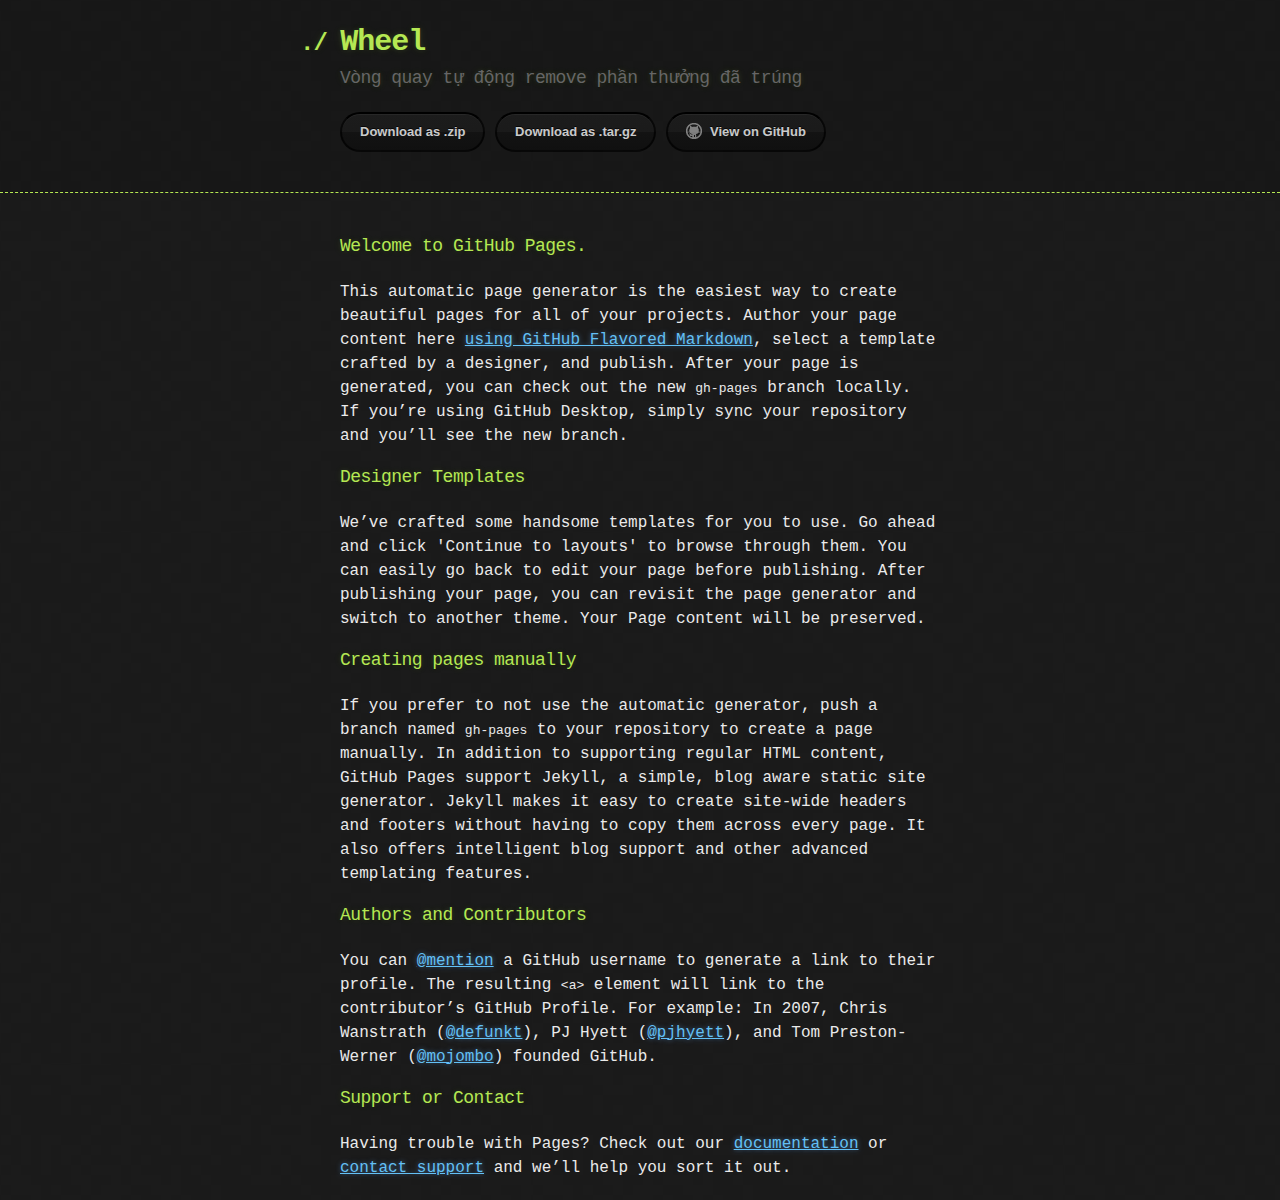
==== index.html @ a9d40bf6 "Create gh-pages branch via GitHub" ====
<!DOCTYPE html>
<html>
  <head>
    <meta charset='utf-8'>
    <meta http-equiv="X-UA-Compatible" content="chrome=1">

    <link rel="stylesheet" type="text/css" href="stylesheets/stylesheet.css" media="screen">
    <link rel="stylesheet" type="text/css" href="stylesheets/github-dark.css" media="screen">
    <link rel="stylesheet" type="text/css" href="stylesheets/print.css" media="print">

    <title>Wheel by khanhdinh91</title>
  </head>

  <body>

    <header>
      <div class="container">
        <h1>Wheel</h1>
        <h2>Vòng quay tự động remove phần thưởng đã trúng</h2>

        <section id="downloads">
          <a href="https://github.com/khanhdinh91/wheel/zipball/master" class="btn">Download as .zip</a>
          <a href="https://github.com/khanhdinh91/wheel/tarball/master" class="btn">Download as .tar.gz</a>
          <a href="https://github.com/khanhdinh91/wheel" class="btn btn-github"><span class="icon"></span>View on GitHub</a>
        </section>
      </div>
    </header>

    <div class="container">
      <section id="main_content">
        <h3>
<a id="welcome-to-github-pages" class="anchor" href="#welcome-to-github-pages" aria-hidden="true"><span aria-hidden="true" class="octicon octicon-link"></span></a>Welcome to GitHub Pages.</h3>

<p>This automatic page generator is the easiest way to create beautiful pages for all of your projects. Author your page content here <a href="https://guides.github.com/features/mastering-markdown/">using GitHub Flavored Markdown</a>, select a template crafted by a designer, and publish. After your page is generated, you can check out the new <code>gh-pages</code> branch locally. If you’re using GitHub Desktop, simply sync your repository and you’ll see the new branch.</p>

<h3>
<a id="designer-templates" class="anchor" href="#designer-templates" aria-hidden="true"><span aria-hidden="true" class="octicon octicon-link"></span></a>Designer Templates</h3>

<p>We’ve crafted some handsome templates for you to use. Go ahead and click 'Continue to layouts' to browse through them. You can easily go back to edit your page before publishing. After publishing your page, you can revisit the page generator and switch to another theme. Your Page content will be preserved.</p>

<h3>
<a id="creating-pages-manually" class="anchor" href="#creating-pages-manually" aria-hidden="true"><span aria-hidden="true" class="octicon octicon-link"></span></a>Creating pages manually</h3>

<p>If you prefer to not use the automatic generator, push a branch named <code>gh-pages</code> to your repository to create a page manually. In addition to supporting regular HTML content, GitHub Pages support Jekyll, a simple, blog aware static site generator. Jekyll makes it easy to create site-wide headers and footers without having to copy them across every page. It also offers intelligent blog support and other advanced templating features.</p>

<h3>
<a id="authors-and-contributors" class="anchor" href="#authors-and-contributors" aria-hidden="true"><span aria-hidden="true" class="octicon octicon-link"></span></a>Authors and Contributors</h3>

<p>You can <a href="https://help.github.com/articles/basic-writing-and-formatting-syntax/#mentioning-users-and-teams" class="user-mention">@mention</a> a GitHub username to generate a link to their profile. The resulting <code>&lt;a&gt;</code> element will link to the contributor’s GitHub Profile. For example: In 2007, Chris Wanstrath (<a href="https://github.com/defunkt" class="user-mention">@defunkt</a>), PJ Hyett (<a href="https://github.com/pjhyett" class="user-mention">@pjhyett</a>), and Tom Preston-Werner (<a href="https://github.com/mojombo" class="user-mention">@mojombo</a>) founded GitHub.</p>

<h3>
<a id="support-or-contact" class="anchor" href="#support-or-contact" aria-hidden="true"><span aria-hidden="true" class="octicon octicon-link"></span></a>Support or Contact</h3>

<p>Having trouble with Pages? Check out our <a href="https://help.github.com/pages">documentation</a> or <a href="https://github.com/contact">contact support</a> and we’ll help you sort it out.</p>
      </section>
    </div>

    
  </body>
</html>
---- stylesheets/stylesheet.css ----
body {
  margin: 0;
  padding: 0;
  background: #151515 url("../images/bkg.png") 0 0;
  color: #eaeaea;
  font: 16px;
  line-height: 1.5;
  font-family: Monaco, "Bitstream Vera Sans Mono", "Lucida Console", Terminal, monospace;
}

/* General & 'Reset' Stuff */

.container {
  width: 90%;
  max-width: 600px;
  margin: 0 auto;
}

section {
  display: block;
  margin: 0 0 20px 0;
}

h1, h2, h3, h4, h5, h6 {
  margin: 0 0 20px;
}

li {
  line-height: 1.4 ;
}

/* Header, <header>
   header   - container
   h1       - project name
   h2       - project description
*/

header {
  background: rgba(0, 0, 0, 0.1);
  width: 100%;
  border-bottom: 1px dashed #b5e853;
  padding: 20px 0;
  margin: 0 0 40px 0;
}

header h1 {
  font-size: 30px;
  line-height: 1.5;
  margin: 0 0 0 -40px;
  font-weight: bold;
  font-family: Monaco, "Bitstream Vera Sans Mono", "Lucida Console", Terminal, monospace;
  color: #b5e853;
  text-shadow: 0 1px 1px rgba(0, 0, 0, 0.1),
               0 0 5px rgba(181, 232, 83, 0.1),
               0 0 10px rgba(181, 232, 83, 0.1);
  letter-spacing: -1px;
  -webkit-font-smoothing: antialiased;
}

header h1:before {
  content: "./ ";
  font-size: 24px;
}

header h2 {
  font-size: 18px;
  font-weight: 300;
  color: #666;
}

#downloads .btn {
  display: inline-block;
  text-align: center;
  margin: 0;
}

/* Main Content
*/

#main_content {
  width: 100%;
  -webkit-font-smoothing: antialiased;
}
section img {
  max-width: 100%
}

h1, h2, h3, h4, h5, h6 {
  font-weight: normal;
  font-family: Monaco, "Bitstream Vera Sans Mono", "Lucida Console", Terminal, monospace;
  color: #b5e853;
  letter-spacing: -0.03em;
  text-shadow: 0 1px 1px rgba(0, 0, 0, 0.1),
               0 0 5px rgba(181, 232, 83, 0.1),
               0 0 10px rgba(181, 232, 83, 0.1);
}

#main_content h1 {
  font-size: 30px;
}

#main_content h2 {
  font-size: 24px;
}

#main_content h3 {
  font-size: 18px;
}

#main_content h4 {
  font-size: 14px;
}

#main_content h5 {
  font-size: 12px;
  text-transform: uppercase;
  margin: 0 0 5px 0;
}

#main_content h6 {
  font-size: 12px;
  text-transform: uppercase;
  color: #999;
  margin: 0 0 5px 0;
}

dt {
  font-style: italic;
  font-weight: bold;
}

ul li {
  list-style: none;
}

ul li:before {
  content: ">>";
  font-family: Monaco, "Bitstream Vera Sans Mono", "Lucida Console", Terminal, monospace;
  font-size: 13px;
  color: #b5e853;
  margin-left: -37px;
  margin-right: 21px;
  line-height: 16px;
}

blockquote {
  color: #aaa;
  padding-left: 10px;
  border-left: 1px dotted #666;
}

pre {
  background: rgba(0, 0, 0, 0.9);
  border: 1px solid rgba(255, 255, 255, 0.15);
  padding: 10px;
  font-size: 14px;
  color: #b5e853;
  border-radius: 2px;
  -moz-border-radius: 2px;
  -webkit-border-radius: 2px;
  text-wrap: normal;
  overflow: auto;
  overflow-y: hidden;
}

table {
  width: 100%;
  margin: 0 0 20px 0;
}

th {
  text-align: left;
  border-bottom: 1px dashed #b5e853;
  padding: 5px 10px;
}

td {
  padding: 5px 10px;
}

hr {
  height: 0;
  border: 0;
  border-bottom: 1px dashed #b5e853;
  color: #b5e853;
}

/* Buttons
*/

.btn {
  display: inline-block;
  background: -webkit-linear-gradient(top, rgba(40, 40, 40, 0.3), rgba(35, 35, 35, 0.3) 50%, rgba(10, 10, 10, 0.3) 50%, rgba(0, 0, 0, 0.3));
  padding: 8px 18px;
  border-radius: 50px;
  border: 2px solid rgba(0, 0, 0, 0.7);
  border-bottom: 2px solid rgba(0, 0, 0, 0.7);
  border-top: 2px solid rgba(0, 0, 0, 1);
  color: rgba(255, 255, 255, 0.8);
  font-family: Helvetica, Arial, sans-serif;
  font-weight: bold;
  font-size: 13px;
  text-decoration: none;
  text-shadow: 0 -1px 0 rgba(0, 0, 0, 0.75);
  box-shadow: inset 0 1px 0 rgba(255, 255, 255, 0.05);
}

.btn:hover {
  background: -webkit-linear-gradient(top, rgba(40, 40, 40, 0.6), rgba(35, 35, 35, 0.6) 50%, rgba(10, 10, 10, 0.8) 50%, rgba(0, 0, 0, 0.8));
}

.btn .icon {
  display: inline-block;
  width: 16px;
  height: 16px;
  margin: 1px 8px 0 0;
  float: left;
}

.btn-github .icon {
  opacity: 0.6;
  background: url("../images/blacktocat.png") 0 0 no-repeat;
}

/* Links
   a, a:hover, a:visited
*/

a {
  color: #63c0f5;
  text-shadow: 0 0 5px rgba(104, 182, 255, 0.5);
}

/* Clearfix */

.cf:before, .cf:after {
  content:"";
  display:table;
}

.cf:after {
  clear:both;
}

.cf {
  zoom:1;
}
---- stylesheets/github-dark.css ----
/*
The MIT License (MIT)

Copyright (c) 2016 GitHub, Inc.

Permission is hereby granted, free of charge, to any person obtaining a copy
of this software and associated documentation files (the "Software"), to deal
in the Software without restriction, including without limitation the rights
to use, copy, modify, merge, publish, distribute, sublicense, and/or sell
copies of the Software, and to permit persons to whom the Software is
furnished to do so, subject to the following conditions:

The above copyright notice and this permission notice shall be included in all
copies or substantial portions of the Software.

THE SOFTWARE IS PROVIDED "AS IS", WITHOUT WARRANTY OF ANY KIND, EXPRESS OR
IMPLIED, INCLUDING BUT NOT LIMITED TO THE WARRANTIES OF MERCHANTABILITY,
FITNESS FOR A PARTICULAR PURPOSE AND NONINFRINGEMENT. IN NO EVENT SHALL THE
AUTHORS OR COPYRIGHT HOLDERS BE LIABLE FOR ANY CLAIM, DAMAGES OR OTHER
LIABILITY, WHETHER IN AN ACTION OF CONTRACT, TORT OR OTHERWISE, ARISING FROM,
OUT OF OR IN CONNECTION WITH THE SOFTWARE OR THE USE OR OTHER DEALINGS IN THE
SOFTWARE.

*/

.pl-c /* comment */ {
  color: #969896;
}

.pl-c1 /* constant, variable.other.constant, support, meta.property-name, support.constant, support.variable, meta.module-reference, markup.raw, meta.diff.header */,
.pl-s .pl-v /* string variable */ {
  color: #0099cd;
}

.pl-e /* entity */,
.pl-en /* entity.name */ {
  color: #9774cb;
}

.pl-smi /* variable.parameter.function, storage.modifier.package, storage.modifier.import, storage.type.java, variable.other */,
.pl-s .pl-s1 /* string source */ {
  color: #ddd;
}

.pl-ent /* entity.name.tag */ {
  color: #7bcc72;
}

.pl-k /* keyword, storage, storage.type */ {
  color: #cc2372;
}

.pl-s /* string */,
.pl-pds /* punctuation.definition.string, string.regexp.character-class */,
.pl-s .pl-pse .pl-s1 /* string punctuation.section.embedded source */,
.pl-sr /* string.regexp */,
.pl-sr .pl-cce /* string.regexp constant.character.escape */,
.pl-sr .pl-sre /* string.regexp source.ruby.embedded */,
.pl-sr .pl-sra /* string.regexp string.regexp.arbitrary-repitition */ {
  color: #3c66e2;
}

.pl-v /* variable */ {
  color: #fb8764;
}

.pl-id /* invalid.deprecated */ {
  color: #e63525;
}

.pl-ii /* invalid.illegal */ {
  color: #f8f8f8;
  background-color: #e63525;
}

.pl-sr .pl-cce /* string.regexp constant.character.escape */ {
  font-weight: bold;
  color: #7bcc72;
}

.pl-ml /* markup.list */ {
  color: #c26b2b;
}

.pl-mh /* markup.heading */,
.pl-mh .pl-en /* markup.heading entity.name */,
.pl-ms /* meta.separator */ {
  font-weight: bold;
  color: #264ec5;
}

.pl-mq /* markup.quote */ {
  color: #00acac;
}

.pl-mi /* markup.italic */ {
  font-style: italic;
  color: #ddd;
}

.pl-mb /* markup.bold */ {
  font-weight: bold;
  color: #ddd;
}

.pl-md /* markup.deleted, meta.diff.header.from-file */ {
  color: #bd2c00;
  background-color: #ffecec;
}

.pl-mi1 /* markup.inserted, meta.diff.header.to-file */ {
  color: #55a532;
  background-color: #eaffea;
}

.pl-mdr /* meta.diff.range */ {
  font-weight: bold;
  color: #9774cb;
}

.pl-mo /* meta.output */ {
  color: #264ec5;
}
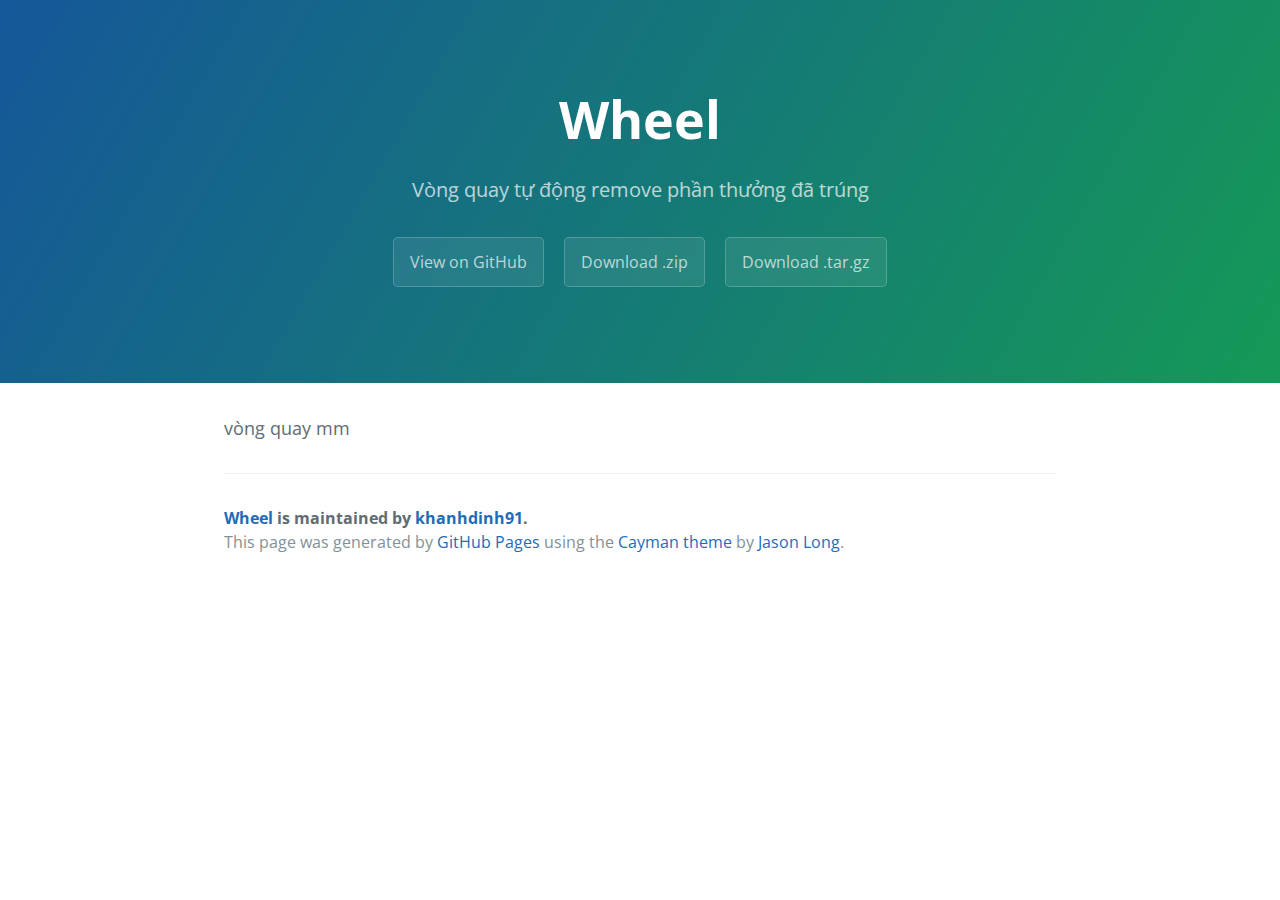
==== commit 92ca40c2: "Create gh-pages branch via GitHub" ====
--- a/index.html
+++ b/index.html
@@ -1,60 +1,34 @@
 <!DOCTYPE html>
-<html>
+<html lang="en-us">
   <head>
-    <meta charset='utf-8'>
-    <meta http-equiv="X-UA-Compatible" content="chrome=1">
+    <meta charset="UTF-8">
+    <title>Wheel by khanhdinh91</title>
+    <meta name="viewport" content="width=device-width, initial-scale=1">
+    <link rel="stylesheet" type="text/css" href="stylesheets/normalize.css" media="screen">
+    <link href='https://fonts.googleapis.com/css?family=Open+Sans:400,700' rel='stylesheet' type='text/css'>
+    <link rel="stylesheet" type="text/css" href="stylesheets/stylesheet.css" media="screen">
+    <link rel="stylesheet" type="text/css" href="stylesheets/github-light.css" media="screen">
+  </head>
+  <body>
+    <section class="page-header">
+      <h1 class="project-name">Wheel</h1>
+      <h2 class="project-tagline">Vòng quay tự động remove phần thưởng đã trúng</h2>
+      <a href="https://github.com/khanhdinh91/wheel" class="btn">View on GitHub</a>
+      <a href="https://github.com/khanhdinh91/wheel/zipball/master" class="btn">Download .zip</a>
+      <a href="https://github.com/khanhdinh91/wheel/tarball/master" class="btn">Download .tar.gz</a>
+    </section>
 
-    <link rel="stylesheet" type="text/css" href="stylesheets/stylesheet.css" media="screen">
-    <link rel="stylesheet" type="text/css" href="stylesheets/github-dark.css" media="screen">
-    <link rel="stylesheet" type="text/css" href="stylesheets/print.css" media="print">
+    <section class="main-content">
+      <p>vòng quay mm</p>
 
-    <title>Wheel by khanhdinh91</title>
-  </head>
+      <footer class="site-footer">
+        <span class="site-footer-owner"><a href="https://github.com/khanhdinh91/wheel">Wheel</a> is maintained by <a href="https://github.com/khanhdinh91">khanhdinh91</a>.</span>
 
-  <body>
+        <span class="site-footer-credits">This page was generated by <a href="https://pages.github.com">GitHub Pages</a> using the <a href="https://github.com/jasonlong/cayman-theme">Cayman theme</a> by <a href="https://twitter.com/jasonlong">Jason Long</a>.</span>
+      </footer>
 
-    <header>
-      <div class="container">
-        <h1>Wheel</h1>
-        <h2>Vòng quay tự động remove phần thưởng đã trúng</h2>
+    </section>
 
-        <section id="downloads">
-          <a href="https://github.com/khanhdinh91/wheel/zipball/master" class="btn">Download as .zip</a>
-          <a href="https://github.com/khanhdinh91/wheel/tarball/master" class="btn">Download as .tar.gz</a>
-          <a href="https://github.com/khanhdinh91/wheel" class="btn btn-github"><span class="icon"></span>View on GitHub</a>
-        </section>
-      </div>
-    </header>
-
-    <div class="container">
-      <section id="main_content">
-        <h3>
-<a id="welcome-to-github-pages" class="anchor" href="#welcome-to-github-pages" aria-hidden="true"><span aria-hidden="true" class="octicon octicon-link"></span></a>Welcome to GitHub Pages.</h3>
-
-<p>This automatic page generator is the easiest way to create beautiful pages for all of your projects. Author your page content here <a href="https://guides.github.com/features/mastering-markdown/">using GitHub Flavored Markdown</a>, select a template crafted by a designer, and publish. After your page is generated, you can check out the new <code>gh-pages</code> branch locally. If you’re using GitHub Desktop, simply sync your repository and you’ll see the new branch.</p>
-
-<h3>
-<a id="designer-templates" class="anchor" href="#designer-templates" aria-hidden="true"><span aria-hidden="true" class="octicon octicon-link"></span></a>Designer Templates</h3>
-
-<p>We’ve crafted some handsome templates for you to use. Go ahead and click 'Continue to layouts' to browse through them. You can easily go back to edit your page before publishing. After publishing your page, you can revisit the page generator and switch to another theme. Your Page content will be preserved.</p>
-
-<h3>
-<a id="creating-pages-manually" class="anchor" href="#creating-pages-manually" aria-hidden="true"><span aria-hidden="true" class="octicon octicon-link"></span></a>Creating pages manually</h3>
-
-<p>If you prefer to not use the automatic generator, push a branch named <code>gh-pages</code> to your repository to create a page manually. In addition to supporting regular HTML content, GitHub Pages support Jekyll, a simple, blog aware static site generator. Jekyll makes it easy to create site-wide headers and footers without having to copy them across every page. It also offers intelligent blog support and other advanced templating features.</p>
-
-<h3>
-<a id="authors-and-contributors" class="anchor" href="#authors-and-contributors" aria-hidden="true"><span aria-hidden="true" class="octicon octicon-link"></span></a>Authors and Contributors</h3>
-
-<p>You can <a href="https://help.github.com/articles/basic-writing-and-formatting-syntax/#mentioning-users-and-teams" class="user-mention">@mention</a> a GitHub username to generate a link to their profile. The resulting <code>&lt;a&gt;</code> element will link to the contributor’s GitHub Profile. For example: In 2007, Chris Wanstrath (<a href="https://github.com/defunkt" class="user-mention">@defunkt</a>), PJ Hyett (<a href="https://github.com/pjhyett" class="user-mention">@pjhyett</a>), and Tom Preston-Werner (<a href="https://github.com/mojombo" class="user-mention">@mojombo</a>) founded GitHub.</p>
-
-<h3>
-<a id="support-or-contact" class="anchor" href="#support-or-contact" aria-hidden="true"><span aria-hidden="true" class="octicon octicon-link"></span></a>Support or Contact</h3>
-
-<p>Having trouble with Pages? Check out our <a href="https://help.github.com/pages">documentation</a> or <a href="https://github.com/contact">contact support</a> and we’ll help you sort it out.</p>
-      </section>
-    </div>
-
-    
+  
   </body>
 </html>
--- a/stylesheets/stylesheet.css
+++ b/stylesheets/stylesheet.css
@@ -1,247 +1,245 @@
+* {
+  box-sizing: border-box; }
+
 body {
+  padding: 0;
   margin: 0;
-  padding: 0;
-  background: #151515 url("../images/bkg.png") 0 0;
-  color: #eaeaea;
-  font: 16px;
+  font-family: "Open Sans", "Helvetica Neue", Helvetica, Arial, sans-serif;
+  font-size: 16px;
   line-height: 1.5;
-  font-family: Monaco, "Bitstream Vera Sans Mono", "Lucida Console", Terminal, monospace;
-}
-
-/* General & 'Reset' Stuff */
-
-.container {
-  width: 90%;
-  max-width: 600px;
-  margin: 0 auto;
-}
-
-section {
-  display: block;
-  margin: 0 0 20px 0;
-}
-
-h1, h2, h3, h4, h5, h6 {
-  margin: 0 0 20px;
-}
-
-li {
-  line-height: 1.4 ;
-}
-
-/* Header, <header>
-   header   - container
-   h1       - project name
-   h2       - project description
-*/
-
-header {
-  background: rgba(0, 0, 0, 0.1);
-  width: 100%;
-  border-bottom: 1px dashed #b5e853;
-  padding: 20px 0;
-  margin: 0 0 40px 0;
-}
-
-header h1 {
-  font-size: 30px;
-  line-height: 1.5;
-  margin: 0 0 0 -40px;
-  font-weight: bold;
-  font-family: Monaco, "Bitstream Vera Sans Mono", "Lucida Console", Terminal, monospace;
-  color: #b5e853;
-  text-shadow: 0 1px 1px rgba(0, 0, 0, 0.1),
-               0 0 5px rgba(181, 232, 83, 0.1),
-               0 0 10px rgba(181, 232, 83, 0.1);
-  letter-spacing: -1px;
-  -webkit-font-smoothing: antialiased;
-}
-
-header h1:before {
-  content: "./ ";
-  font-size: 24px;
-}
-
-header h2 {
-  font-size: 18px;
-  font-weight: 300;
-  color: #666;
-}
-
-#downloads .btn {
-  display: inline-block;
-  text-align: center;
-  margin: 0;
-}
-
-/* Main Content
-*/
-
-#main_content {
-  width: 100%;
-  -webkit-font-smoothing: antialiased;
-}
-section img {
-  max-width: 100%
-}
-
-h1, h2, h3, h4, h5, h6 {
-  font-weight: normal;
-  font-family: Monaco, "Bitstream Vera Sans Mono", "Lucida Console", Terminal, monospace;
-  color: #b5e853;
-  letter-spacing: -0.03em;
-  text-shadow: 0 1px 1px rgba(0, 0, 0, 0.1),
-               0 0 5px rgba(181, 232, 83, 0.1),
-               0 0 10px rgba(181, 232, 83, 0.1);
-}
-
-#main_content h1 {
-  font-size: 30px;
-}
-
-#main_content h2 {
-  font-size: 24px;
-}
-
-#main_content h3 {
-  font-size: 18px;
-}
-
-#main_content h4 {
-  font-size: 14px;
-}
-
-#main_content h5 {
-  font-size: 12px;
-  text-transform: uppercase;
-  margin: 0 0 5px 0;
-}
-
-#main_content h6 {
-  font-size: 12px;
-  text-transform: uppercase;
-  color: #999;
-  margin: 0 0 5px 0;
-}
-
-dt {
-  font-style: italic;
-  font-weight: bold;
-}
-
-ul li {
-  list-style: none;
-}
-
-ul li:before {
-  content: ">>";
-  font-family: Monaco, "Bitstream Vera Sans Mono", "Lucida Console", Terminal, monospace;
-  font-size: 13px;
-  color: #b5e853;
-  margin-left: -37px;
-  margin-right: 21px;
-  line-height: 16px;
-}
-
-blockquote {
-  color: #aaa;
-  padding-left: 10px;
-  border-left: 1px dotted #666;
-}
-
-pre {
-  background: rgba(0, 0, 0, 0.9);
-  border: 1px solid rgba(255, 255, 255, 0.15);
-  padding: 10px;
-  font-size: 14px;
-  color: #b5e853;
-  border-radius: 2px;
-  -moz-border-radius: 2px;
-  -webkit-border-radius: 2px;
-  text-wrap: normal;
-  overflow: auto;
-  overflow-y: hidden;
-}
-
-table {
-  width: 100%;
-  margin: 0 0 20px 0;
-}
-
-th {
-  text-align: left;
-  border-bottom: 1px dashed #b5e853;
-  padding: 5px 10px;
-}
-
-td {
-  padding: 5px 10px;
-}
-
-hr {
-  height: 0;
-  border: 0;
-  border-bottom: 1px dashed #b5e853;
-  color: #b5e853;
-}
-
-/* Buttons
-*/
+  color: #606c71; }
+
+a {
+  color: #1e6bb8;
+  text-decoration: none; }
+  a:hover {
+    text-decoration: underline; }
 
 .btn {
   display: inline-block;
-  background: -webkit-linear-gradient(top, rgba(40, 40, 40, 0.3), rgba(35, 35, 35, 0.3) 50%, rgba(10, 10, 10, 0.3) 50%, rgba(0, 0, 0, 0.3));
-  padding: 8px 18px;
-  border-radius: 50px;
-  border: 2px solid rgba(0, 0, 0, 0.7);
-  border-bottom: 2px solid rgba(0, 0, 0, 0.7);
-  border-top: 2px solid rgba(0, 0, 0, 1);
+  margin-bottom: 1rem;
+  color: rgba(255, 255, 255, 0.7);
+  background-color: rgba(255, 255, 255, 0.08);
+  border-color: rgba(255, 255, 255, 0.2);
+  border-style: solid;
+  border-width: 1px;
+  border-radius: 0.3rem;
+  transition: color 0.2s, background-color 0.2s, border-color 0.2s; }
+  .btn + .btn {
+    margin-left: 1rem; }
+
+.btn:hover {
   color: rgba(255, 255, 255, 0.8);
-  font-family: Helvetica, Arial, sans-serif;
-  font-weight: bold;
-  font-size: 13px;
   text-decoration: none;
-  text-shadow: 0 -1px 0 rgba(0, 0, 0, 0.75);
-  box-shadow: inset 0 1px 0 rgba(255, 255, 255, 0.05);
-}
-
-.btn:hover {
-  background: -webkit-linear-gradient(top, rgba(40, 40, 40, 0.6), rgba(35, 35, 35, 0.6) 50%, rgba(10, 10, 10, 0.8) 50%, rgba(0, 0, 0, 0.8));
-}
-
-.btn .icon {
-  display: inline-block;
-  width: 16px;
-  height: 16px;
-  margin: 1px 8px 0 0;
-  float: left;
-}
-
-.btn-github .icon {
-  opacity: 0.6;
-  background: url("../images/blacktocat.png") 0 0 no-repeat;
-}
-
-/* Links
-   a, a:hover, a:visited
-*/
-
-a {
-  color: #63c0f5;
-  text-shadow: 0 0 5px rgba(104, 182, 255, 0.5);
-}
-
-/* Clearfix */
-
-.cf:before, .cf:after {
-  content:"";
-  display:table;
-}
-
-.cf:after {
-  clear:both;
-}
-
-.cf {
-  zoom:1;
-}+  background-color: rgba(255, 255, 255, 0.2);
+  border-color: rgba(255, 255, 255, 0.3); }
+
+@media screen and (min-width: 64em) {
+  .btn {
+    padding: 0.75rem 1rem; } }
+
+@media screen and (min-width: 42em) and (max-width: 64em) {
+  .btn {
+    padding: 0.6rem 0.9rem;
+    font-size: 0.9rem; } }
+
+@media screen and (max-width: 42em) {
+  .btn {
+    display: block;
+    width: 100%;
+    padding: 0.75rem;
+    font-size: 0.9rem; }
+    .btn + .btn {
+      margin-top: 1rem;
+      margin-left: 0; } }
+
+.page-header {
+  color: #fff;
+  text-align: center;
+  background-color: #159957;
+  background-image: linear-gradient(120deg, #155799, #159957); }
+
+@media screen and (min-width: 64em) {
+  .page-header {
+    padding: 5rem 6rem; } }
+
+@media screen and (min-width: 42em) and (max-width: 64em) {
+  .page-header {
+    padding: 3rem 4rem; } }
+
+@media screen and (max-width: 42em) {
+  .page-header {
+    padding: 2rem 1rem; } }
+
+.project-name {
+  margin-top: 0;
+  margin-bottom: 0.1rem; }
+
+@media screen and (min-width: 64em) {
+  .project-name {
+    font-size: 3.25rem; } }
+
+@media screen and (min-width: 42em) and (max-width: 64em) {
+  .project-name {
+    font-size: 2.25rem; } }
+
+@media screen and (max-width: 42em) {
+  .project-name {
+    font-size: 1.75rem; } }
+
+.project-tagline {
+  margin-bottom: 2rem;
+  font-weight: normal;
+  opacity: 0.7; }
+
+@media screen and (min-width: 64em) {
+  .project-tagline {
+    font-size: 1.25rem; } }
+
+@media screen and (min-width: 42em) and (max-width: 64em) {
+  .project-tagline {
+    font-size: 1.15rem; } }
+
+@media screen and (max-width: 42em) {
+  .project-tagline {
+    font-size: 1rem; } }
+
+.main-content :first-child {
+  margin-top: 0; }
+.main-content img {
+  max-width: 100%; }
+.main-content h1, .main-content h2, .main-content h3, .main-content h4, .main-content h5, .main-content h6 {
+  margin-top: 2rem;
+  margin-bottom: 1rem;
+  font-weight: normal;
+  color: #159957; }
+.main-content p {
+  margin-bottom: 1em; }
+.main-content code {
+  padding: 2px 4px;
+  font-family: Consolas, "Liberation Mono", Menlo, Courier, monospace;
+  font-size: 0.9rem;
+  color: #383e41;
+  background-color: #f3f6fa;
+  border-radius: 0.3rem; }
+.main-content pre {
+  padding: 0.8rem;
+  margin-top: 0;
+  margin-bottom: 1rem;
+  font: 1rem Consolas, "Liberation Mono", Menlo, Courier, monospace;
+  color: #567482;
+  word-wrap: normal;
+  background-color: #f3f6fa;
+  border: solid 1px #dce6f0;
+  border-radius: 0.3rem; }
+  .main-content pre > code {
+    padding: 0;
+    margin: 0;
+    font-size: 0.9rem;
+    color: #567482;
+    word-break: normal;
+    white-space: pre;
+    background: transparent;
+    border: 0; }
+.main-content .highlight {
+  margin-bottom: 1rem; }
+  .main-content .highlight pre {
+    margin-bottom: 0;
+    word-break: normal; }
+.main-content .highlight pre, .main-content pre {
+  padding: 0.8rem;
+  overflow: auto;
+  font-size: 0.9rem;
+  line-height: 1.45;
+  border-radius: 0.3rem; }
+.main-content pre code, .main-content pre tt {
+  display: inline;
+  max-width: initial;
+  padding: 0;
+  margin: 0;
+  overflow: initial;
+  line-height: inherit;
+  word-wrap: normal;
+  background-color: transparent;
+  border: 0; }
+  .main-content pre code:before, .main-content pre code:after, .main-content pre tt:before, .main-content pre tt:after {
+    content: normal; }
+.main-content ul, .main-content ol {
+  margin-top: 0; }
+.main-content blockquote {
+  padding: 0 1rem;
+  margin-left: 0;
+  color: #819198;
+  border-left: 0.3rem solid #dce6f0; }
+  .main-content blockquote > :first-child {
+    margin-top: 0; }
+  .main-content blockquote > :last-child {
+    margin-bottom: 0; }
+.main-content table {
+  display: block;
+  width: 100%;
+  overflow: auto;
+  word-break: normal;
+  word-break: keep-all; }
+  .main-content table th {
+    font-weight: bold; }
+  .main-content table th, .main-content table td {
+    padding: 0.5rem 1rem;
+    border: 1px solid #e9ebec; }
+.main-content dl {
+  padding: 0; }
+  .main-content dl dt {
+    padding: 0;
+    margin-top: 1rem;
+    font-size: 1rem;
+    font-weight: bold; }
+  .main-content dl dd {
+    padding: 0;
+    margin-bottom: 1rem; }
+.main-content hr {
+  height: 2px;
+  padding: 0;
+  margin: 1rem 0;
+  background-color: #eff0f1;
+  border: 0; }
+
+@media screen and (min-width: 64em) {
+  .main-content {
+    max-width: 64rem;
+    padding: 2rem 6rem;
+    margin: 0 auto;
+    font-size: 1.1rem; } }
+
+@media screen and (min-width: 42em) and (max-width: 64em) {
+  .main-content {
+    padding: 2rem 4rem;
+    font-size: 1.1rem; } }
+
+@media screen and (max-width: 42em) {
+  .main-content {
+    padding: 2rem 1rem;
+    font-size: 1rem; } }
+
+.site-footer {
+  padding-top: 2rem;
+  margin-top: 2rem;
+  border-top: solid 1px #eff0f1; }
+
+.site-footer-owner {
+  display: block;
+  font-weight: bold; }
+
+.site-footer-credits {
+  color: #819198; }
+
+@media screen and (min-width: 64em) {
+  .site-footer {
+    font-size: 1rem; } }
+
+@media screen and (min-width: 42em) and (max-width: 64em) {
+  .site-footer {
+    font-size: 1rem; } }
+
+@media screen and (max-width: 42em) {
+  .site-footer {
+    font-size: 0.9rem; } }
--- a/stylesheets/github-light.css
+++ b/stylesheets/github-light.css
@@ -0,0 +1,124 @@
+/*
+The MIT License (MIT)
+
+Copyright (c) 2016 GitHub, Inc.
+
+Permission is hereby granted, free of charge, to any person obtaining a copy
+of this software and associated documentation files (the "Software"), to deal
+in the Software without restriction, including without limitation the rights
+to use, copy, modify, merge, publish, distribute, sublicense, and/or sell
+copies of the Software, and to permit persons to whom the Software is
+furnished to do so, subject to the following conditions:
+
+The above copyright notice and this permission notice shall be included in all
+copies or substantial portions of the Software.
+
+THE SOFTWARE IS PROVIDED "AS IS", WITHOUT WARRANTY OF ANY KIND, EXPRESS OR
+IMPLIED, INCLUDING BUT NOT LIMITED TO THE WARRANTIES OF MERCHANTABILITY,
+FITNESS FOR A PARTICULAR PURPOSE AND NONINFRINGEMENT. IN NO EVENT SHALL THE
+AUTHORS OR COPYRIGHT HOLDERS BE LIABLE FOR ANY CLAIM, DAMAGES OR OTHER
+LIABILITY, WHETHER IN AN ACTION OF CONTRACT, TORT OR OTHERWISE, ARISING FROM,
+OUT OF OR IN CONNECTION WITH THE SOFTWARE OR THE USE OR OTHER DEALINGS IN THE
+SOFTWARE.
+
+*/
+
+.pl-c /* comment */ {
+  color: #969896;
+}
+
+.pl-c1 /* constant, variable.other.constant, support, meta.property-name, support.constant, support.variable, meta.module-reference, markup.raw, meta.diff.header */,
+.pl-s .pl-v /* string variable */ {
+  color: #0086b3;
+}
+
+.pl-e /* entity */,
+.pl-en /* entity.name */ {
+  color: #795da3;
+}
+
+.pl-smi /* variable.parameter.function, storage.modifier.package, storage.modifier.import, storage.type.java, variable.other */,
+.pl-s .pl-s1 /* string source */ {
+  color: #333;
+}
+
+.pl-ent /* entity.name.tag */ {
+  color: #63a35c;
+}
+
+.pl-k /* keyword, storage, storage.type */ {
+  color: #a71d5d;
+}
+
+.pl-s /* string */,
+.pl-pds /* punctuation.definition.string, string.regexp.character-class */,
+.pl-s .pl-pse .pl-s1 /* string punctuation.section.embedded source */,
+.pl-sr /* string.regexp */,
+.pl-sr .pl-cce /* string.regexp constant.character.escape */,
+.pl-sr .pl-sre /* string.regexp source.ruby.embedded */,
+.pl-sr .pl-sra /* string.regexp string.regexp.arbitrary-repitition */ {
+  color: #183691;
+}
+
+.pl-v /* variable */ {
+  color: #ed6a43;
+}
+
+.pl-id /* invalid.deprecated */ {
+  color: #b52a1d;
+}
+
+.pl-ii /* invalid.illegal */ {
+  color: #f8f8f8;
+  background-color: #b52a1d;
+}
+
+.pl-sr .pl-cce /* string.regexp constant.character.escape */ {
+  font-weight: bold;
+  color: #63a35c;
+}
+
+.pl-ml /* markup.list */ {
+  color: #693a17;
+}
+
+.pl-mh /* markup.heading */,
+.pl-mh .pl-en /* markup.heading entity.name */,
+.pl-ms /* meta.separator */ {
+  font-weight: bold;
+  color: #1d3e81;
+}
+
+.pl-mq /* markup.quote */ {
+  color: #008080;
+}
+
+.pl-mi /* markup.italic */ {
+  font-style: italic;
+  color: #333;
+}
+
+.pl-mb /* markup.bold */ {
+  font-weight: bold;
+  color: #333;
+}
+
+.pl-md /* markup.deleted, meta.diff.header.from-file */ {
+  color: #bd2c00;
+  background-color: #ffecec;
+}
+
+.pl-mi1 /* markup.inserted, meta.diff.header.to-file */ {
+  color: #55a532;
+  background-color: #eaffea;
+}
+
+.pl-mdr /* meta.diff.range */ {
+  font-weight: bold;
+  color: #795da3;
+}
+
+.pl-mo /* meta.output */ {
+  color: #1d3e81;
+}
+
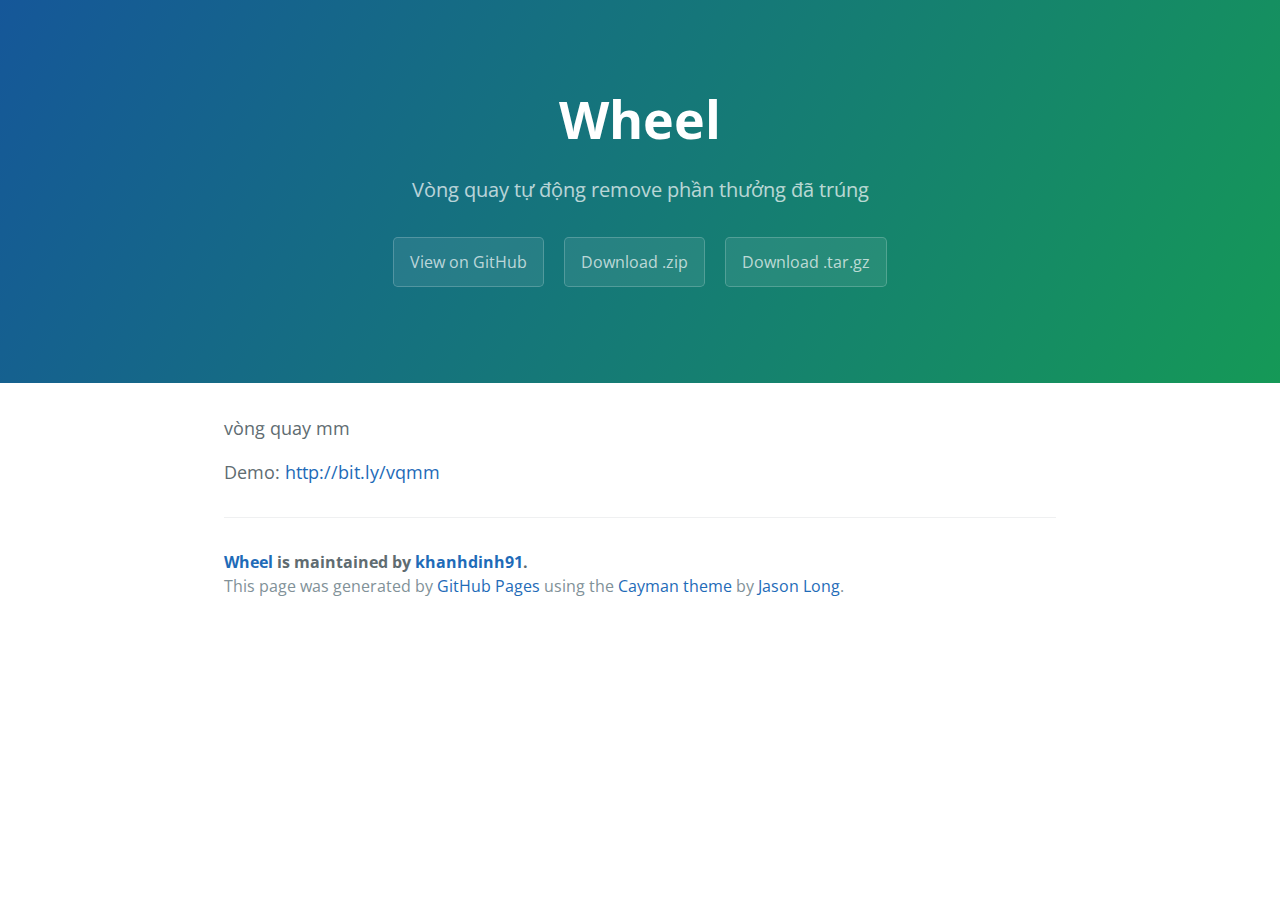
==== commit 9e77a916: "Create gh-pages branch via GitHub" ====
--- a/index.html
+++ b/index.html
@@ -21,6 +21,8 @@
     <section class="main-content">
       <p>vòng quay mm</p>
 
+<p>Demo: <a href="http://bit.ly/vqmm">http://bit.ly/vqmm</a></p>
+
       <footer class="site-footer">
         <span class="site-footer-owner"><a href="https://github.com/khanhdinh91/wheel">Wheel</a> is maintained by <a href="https://github.com/khanhdinh91">khanhdinh91</a>.</span>
 
